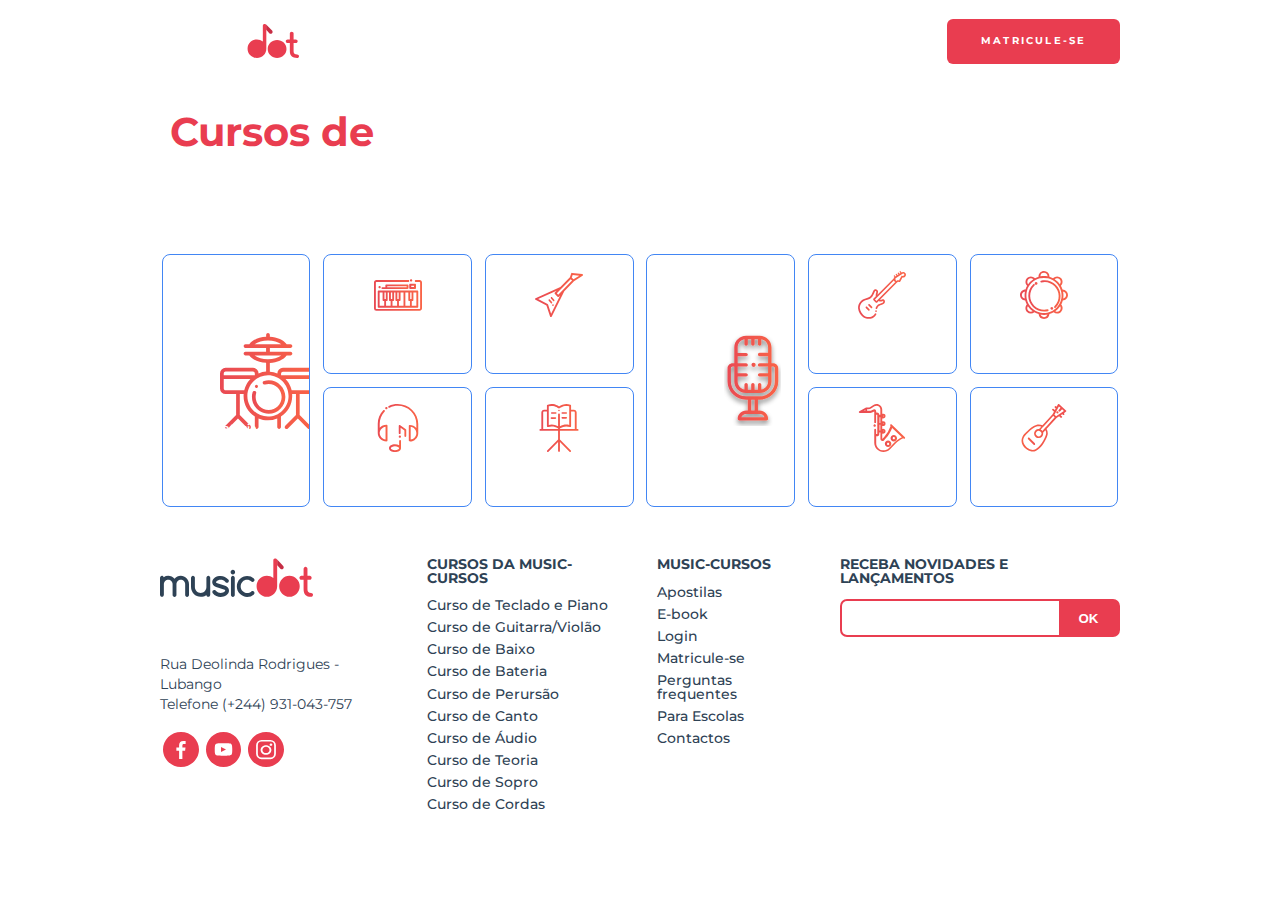
==== index.html @ e1599590 "Projecto-Final" ====
<!DOCTYPE html>
<html lang="pt">
<head>
    <meta charset="UTF-8">
    <meta http-equiv="X-UA-Compatible" content="IE=edge">
    <meta name="viewport" content="width=device-width, initial-scale=1.0">
    <title>Página Inicial</title>
    <link rel="icon" href="img/favicon.ico">
    <link rel="stylesheet" href="https://fonts.googleapis.com/css?family=Montserrat:300,400,500,
    600,700,&display=block">
    <link rel="stylesheet" href="css/reset.css">
    <link rel="stylesheet" href="css/cabecalho.css">
    <link rel="stylesheet" href="css/rodape.css">
    <link rel="stylesheet" href="css/form-newsletter.css">
    <link rel="stylesheet" href="css/container.css">
    <link rel="stylesheet" href="css/cursos.css">
</head>
<body>
    <header class="cabecalho container">
        <a href="index.html">
            <img src="./img/musicdot-logo-light.svg" class="cabecalho_logo" title="Ir para a página inicial da Curso-Music" alt="Music-Cursos">
        </a>

        <nav>
            <ul class="cabecalho_menu">
                <li class="cabecalho_item-menu"> <a href="sobre.html#contacto"> Contacto</a></li>
                <li class="cabecalho_item-menu"> <a href="sobre.html">Sobre</a></li>
                <li class="cabecalho_item-menu"> <a href="#">Entrar</a></li>
                <li class="cabecalho_item-menu cabecalho_item-menu--matricular"> <a href="#"> Matricule-se</a></li>
            </ul>
        </nav>
    </header>

    <main>
        <section class="cursos">
           <article class="cursos_chamada -largura-grande">
                <h1 class="chamada_titulo">
                    Cursos de <strong class="chamada_titulo-destaque">música</strong> 
                </h1>
                <p>
                    Comece agora e aprenda sua primeira música em 10 minutos!
                </p>
                <a href="cursos.html" class="chamda_cursos_matricula botao">Matricule-se</a>
            </article>
           <nav>
            <ul class="cursos_lista">
                <li class="curso-tecladopiano"><a href="cursos.html#teclado">Curso de tecldo e Piano</a></li>
                <li class="curso-violaoguitarra"><a href="#">Violão e Guitarra</a></li>
                <li class="curso-baixo"><a href="cursos.html#baixo">Baixo</a></li>
                <li class="curso-bateria curso-destaque"><a href="#">Bateria</a></li>
                <li class="curso-percussao"><a href="cursos.html#percussao">Percussão</a></li>
                <li class="curso-canto curso-destaque2"><a href="cursos.html#canto">Canto</a></li>
                <li class="curso-audio"><a href="cursos.html#audio">Áudio</a></li>
                <li class="curso-teoria"><a href="cursos.html#teoria">Teoria</a></li>
                <li class="curso-sopro"><a href="cursos.html#sopro">Sopro</a></li>
                <li class="curso-cordas"><a href="cursos.html#cordas">Cordas</a></li>
            </ul>
           </nav>
        </section>
    </main>

    <footer class="rodape container">
        <section class="rodape_seccao rodape_seccao-sobre">
            <img class="rodape_logo" src="./img/logo.svg" alt="Logo da Music-Cursos">

            <p class="rodape_infor-empresa">
                
                <br>
                
                <br>
                Rua	Deolinda Rodrigues	-	Lubango
                <br>
                Telefone	(+244)	931-043-757
            </p>

            <ul class="rodape_lista-midias-sociais">
                <li class="rodape_intem-midias-sociais">
                    <a	href="https://www.facebook.com/musicdotonline">
                        <img src="./img/footer-icone-facebook.svg" alt="Music-Cursos no Facebook">
                    </a> 
                </li>
                <li class="rodape_intem-midias-sociais">
                    <a href="https://www.youtube.com/user/musicdotonline">
                        <img src="./img/footer-icone-youtube.svg" alt="Music-Cursos no YouTube">
                    </a>
                </li>
                <li class="rodape_intem-midias-sociais">
                    <a href="https://www.instagram.com/musicdotonline/">
                        <img src="./img/footer-icone-instagram.svg" alt="Instagram">
                    </a>
                </li>
            </ul>
        </section>

        <section class="rodape_seccao rodape_seccao-cursos">
                <h2 class="rodape_titulo">Cursos da Music-Cursos</h2>
                <nav>
                    <ul>
                        <li class="rodape_item-lista"><a href="#">Curso de Teclado e Piano</a></li>
                        <li class="rodape_item-lista"><a href="#">Curso de Guitarra/Violão</a></li>
                        <li class="rodape_item-lista"><a href="#">Curso de Baixo</a></li>
                        <li class="rodape_item-lista"><a href="#">Curso de Bateria</a></li>
                        <li class="rodape_item-lista"><a href="#">Curso de Perursão</a></li>
                        <li class="rodape_item-lista"><a href="#">Curso de Canto</a></li>
                        <li class="rodape_item-lista"><a href="#">Curso de Áudio</a></li>
                        <li class="rodape_item-lista"><a href="#">Curso de Teoria</a></li>
                        <li class="rodape_item-lista"><a href="#">Curso de Sopro</a></li>
                        <li class="rodape_item-lista"><a href="#">Curso de Cordas</a></li>
                    </ul>
                </nav>
        </section>

        <section class="rodape_seccao rodape_seccao-links">
            <h2 class="rodape_titulo">Music-Cursos</h2>
            <nav>
                <ul>
                    <li class="rodape_item-lista"><a href="#">Apostilas</a></li>
                    <li class="rodape_item-lista"><a href="#">E-book</a></li>
                    <li class="rodape_item-lista"><a href="#">Login</a></li>
                    <li class="rodape_item-lista"><a href="#">Matricule-se</a></li>
                    <li class="rodape_item-lista"><a href="#">Perguntas frequentes</a></li>
                    <li class="rodape_item-lista"><a href="#">Para Escolas</a></li>
                    <li class="rodape_item-lista"><a href="#">Contactos</a></li>
                </ul>
            </nav>
        </section>

        <section class="rodape_seccao rodape_seccao-newsletter">
            <h2 class="rodape_titulo">
                Receba novidades e lançamentos
            </h2>

            <form action="#" method="get" class="form-newsletter">
                <label for="form-newsletter_label" class="form-newsletter_label">
                    Seu email
                </label>
                <input id="email-newsletter" name="email-newsletter" type="email" class="form-newsletter_campo">
                <button type="submit" class="form-newsletter_botao">
                    OK
                </button>
            </form>
        </section>
    </footer>
</body>
</html>
---- css/cabecalho.css ----
.cabecalho {
    position: absolute;
    top: 0;
    width: 100%;
    box-sizing: border-box;

    text-align:center;
    font-size: 0.6rem;
    font-weight: bold;
    text-transform: uppercase;
    letter-spacing: 0.23em;
    color: #fff;
}

.cabecalho_logo {
    padding: 1.5em 0;
    width: 14.5em;
}

.cabecalho_menu {
    background-color: #272B3A87;
    display: flex;
    justify-content: space-evenly;
    flex-wrap: wrap;
}

.cabecalho_item-menu {
    display: inline-block;
}

.cabecalho_item-menu a {
    display: inline-block;
    padding: 1.86em 1.42em;
}

@media (min-width: 640px) {
    .cabecalho {
        padding-top: 0;
        padding-bottom: 0;
        display: flex;
        justify-content: space-between;
        align-items: center;
    }
    .cabecalho_logo {
        padding: 2.5em 0;
    }
    .cabecalho_menu {
        background-color: transparent;
    }
}

@media (min-width: 770px) {
.cabecalho_item-menu--matricular {
    margin-left: 1.42em;

    border-radius: 6px;
    background-color: #e93d50;
}
.cabecalho_item-menu--matricular a {
    padding: 1.8em 3.5em;
}
}
---- css/rodape.css ----
.rodape {
    text-align: center;
    font-size: 0.7rem;
    padding-top: 2em;
    padding-bottom: 2em;
}

.rodape_logo {
    width: 11.25em;
    margin-bottom: 1em;
}

.rodape_lista-midias-sociais {
    display: flex;
    justify-content: center;
}

.rodape_infor-empresa {
    line-height: 1.5;
}

.rodape_lista-midias-sociais {
    display: flex;
    justify-content: center;
    margin-top: 1em;
}
.rodape_intem-midias-sociais {
    width: 2.62em;
    margin: 0.25em;
}

.rodape_intem-midias-sociais img {
    width: 100%;
}

.rodape_titulo {
    margin-bottom: 1em;
    font-size: 1.45em;
    font-weight: bold;
    text-transform: uppercase;
}

.rodape_item-lista {
    font-weight: 500;
    margin: 0.625em 0;
}

@media (max-width: 640px) {
    .rodape_seccao + .rodape_seccao {
        margin-top: 2em;
    }
}

@media (min-width: 640px) and (max-width: 1200px) {
    .rodape {
        display: flex;
        flex-wrap: wrap;
        justify-content: space-between;
        font-size: 1rem;
    }

    .rodape_seccao-sobre, .rodape_seccao-cursos,
    .rodape_seccao-links, .rodape_seccao-newsletter {
        width: 45%;
    }

    .rodape_seccao-cursos {
        order: 1;
        margin: 0;
    }

    .rodape_seccao-links {
        order: 2;
        margin: 0;
    }

    .rodape_seccao-sobre {
        order: 3;
        margin-top: 2em;
    }

    .rodape_seccao-newsletter {
        order: 4;
        margin-top: 2em;
    }
}

@media (min-width: 1200px) {
    .rodape {
        display: flex;
        justify-content: space-between;
        font-size: 0.85rem;
        text-align: left;
    }

    .rodape_titulo {
        font-size: 1em;
    }

    .rodape_lista-midias-sociais {
        justify-content: left;
    }

    .rodape_seccao {
        margin-top: 0;
    }

    .rodape_seccao + .rodape_seccao {
        margin-left: 2em;
    }
}
---- css/form-newsletter.css ----
.form-newsletter {
    display: flex;
    width: 100%;
    overflow: hidden;
    box-sizing: border-box;

    border-radius: 7px;
    border: 2px solid #e93d50;
    background-color: #e93d50;
}

.form-newsletter_label {
    position: absolute;
    left: -10000px;
    width: 1px;
    height: 1px;
    overflow: hidden;
}

.form-newsletter_campo {
    padding: .6rem .4rem;
    flex-grow: 1;
    border: none;
}

.form-newsletter_botao {
    flex-grow: 1;
    border: none;
    text-transform: uppercase;
    font-weight: 600;
    background-color: #e93d50;
    color: #fff;
}
---- css/container.css ----
.container {
    padding-left: 5%;
    padding-right: 5%;
}

@media (min-width: 1066px){
    .container {
        padding-left: calc((100% - 960px)/2);
        padding-right: calc((100% - 960px)/2);
    }
}

@media (min-width: 1440px) {
    .container {
        padding-left: calc((100% - 1440x)/2);
        padding-right: calc((100% - 1440px)/2);
    }
}
---- css/cursos.css ----
.-largura-maxima {
    width: 100%;
}

.-largura-grande {
    width: 80%;
}

.botao {
    font-size: .8rem;
    font-weight: 500;
    letter-spacing: 2.9px;
    text-transform: uppercase;
    padding: 1rem 40px;
    margin-top: .5rem;
    margin-bottom: .5rem;
    border-radius: 6px;
    transition: .25s;
}

.botao:hover {
    transform: translate(0, .22rem);
    transition: .25s;
}

.cursos {
    color: #fff;
    text-align: center;
background-image: url(../img/home-background-mobile.png);
background-size: cover;
padding-top: 9.5rem;
display: flex;
flex-direction: column;
align-items: center;
}

.cursos_chamada {
    display: flex;
    flex-direction: column;
    align-items: center;
}

.chamada_titulo {
    color: #e93d50;
    font-weight: 700;
    font-size: 1.2rem;
    margin-bottom: .3rem;
}

.chamada_titulo-destaque {
    color: #fff;
}

.cursos p {
    font-weight: 500;
    line-height: 1.3;
    margin: 1rem 0;
}

.chamda_cursos_matricula {
    color: #fff;
    background-color: #e93d50;
}

.cursos_lista {
    font-size: .7rem;
    font-weight: 600;
    margin-top: 1rem;
    margin-bottom: 1rem;
    display: grid;
    grid-template-columns: 7rem 7rem;
    grid-template-rows: repeat(5, 4.5rem);
    grid-gap: .5rem;
    text-align: center;
}

.cursos_lista li {
    border: 1px solid #4286f4;
    border-radius: 8px;
    box-sizing: border-box;
    display: flex;
    justify-content: space-around;
    align-items: center;
    background-repeat: no-repeat;
    background-size: 2rem 2rem;
    background-position: top .6rem center;
    padding-top: 2.5rem;
    transition: .25s;

}

.cursos_lista li:hover {
    transform: translate(0, .22rem);
    background-color: rgba (66, 134, 244, 0.337);
    transition: .25s;
}

.curso-tecladopiano {
    background-image: url("../img/icone-teclado-piano.svg");
}

.curso-violaoguitarra {
    background-image: url("../img/icones-violao-guitarra.svg");
}

.curso-baixo {
    background-image: url("../img/icones-baixo.svg");
}

.curso-bateria {
    background-image: url("../img/icones-bateria.svg");
}

.curso-percussao {
    background-image: url("../img/icones-percussao.svg");
}

.curso-canto {
    background-image: url("../img/icones-canto.svg");
}

.curso-audio {
    background-image: url("../img/icones-audio.svg");
}

.curso-teoria {
    background-image: url("../img/icones-teoria.svg");
}

.curso-sopro {
    background-image: url("../img/icones-sopro.svg");
}

.curso-cordas {
    background-image: url("../img/icone-cordas.svg");
}

.cursos_lista img {
    width: 2rem;
    height: 2rem;
    margin-bottom: 5px;
}

@media (min-width: 768px) {
    .cursos {
        padding: 6rem 5% 0;
        background-image: url(../img/home-background.png);
    }
    .cursos_chamada {
        width: 300px;
        align-items: center;
        align-self: flex-start;
        text-align: left;
    }

    .chamda_cursos_matricula {
        display: none;
    }

    .cursos_lista {
        grid-template-columns: repeat(5, 7rem);
        grid-template-rows: 5.5rem 5.5rem 5.5rem;
        gap: .8rem;
    }

    .cursos_lista li {
        background-repeat: no-repeat;
        background-size: 2rem 2rem;
        background-position: top 1rem center;
        padding-top: 2.5rem;
    }

    .cursos_lista .curso-destaque {
        order: -1;
        grid-area: 1/1/span 3/3;
        padding-top: 5.5rem;
        background-size: 6rem 6rem;
        background-position: top 3.6rem center;
    }

}

@media (min-width: 1200px) {
    .cursos {
        padding: 7rem 10% 0;
    }

    .cursos_chamada {
        width: 450px;
    }

    .chamada_titulo {
        font-size: 2.5rem;
    }

    .cursos_lista {
        grid-template-columns: repeat(6, 9.3rem);
        grid-template-rows: 7.5rem 7.5rem;
        margin-top: 1.5rem;
        margin-bottom: 1.5rem;
    }
    .cursos_lista li {
        background-repeat: no-repeat;
        background-size: 3rem 3rem;
        background-position: top 1rem center;
        padding-top: 2.5rem;
    }

    .cursos_lista .curso-destaque {
        order: -1;
        grid-area: 1/1/span 2/2;
        padding-top: 6rem;
        background-size: 6rem 6rem;
        background-position: 3.6rem center;
    }

    .cursos_lista .curso-destaque2 {
        order: -1;
        grid-area: 1/4/span 2/5;
        padding-top: 6rem;
        background-size: 6rem 6rem;
        background-position: 3.6rem center;
    }

    .cursos_lista p {
        font-size: .9rem;
    }

    .curso-destaque2 .imagem-destaque2 {
        width: 6rem;
        height: 6rem;
        margin-bottom: .8rem;
    }
}

@media (min-width: 1440px) {
    .cursos_lista {
        grid-template-columns: repeat(6, 11rem);

    }
}

@media (min-width: 1600px) {
    .cursos_lista {
        grid-template-columns: repeat(6, 13rem);
    }

    .cursos_lista img {
        width: 3rem;
        height: 3rem;
        margin-bottom: 10px;
    }
}
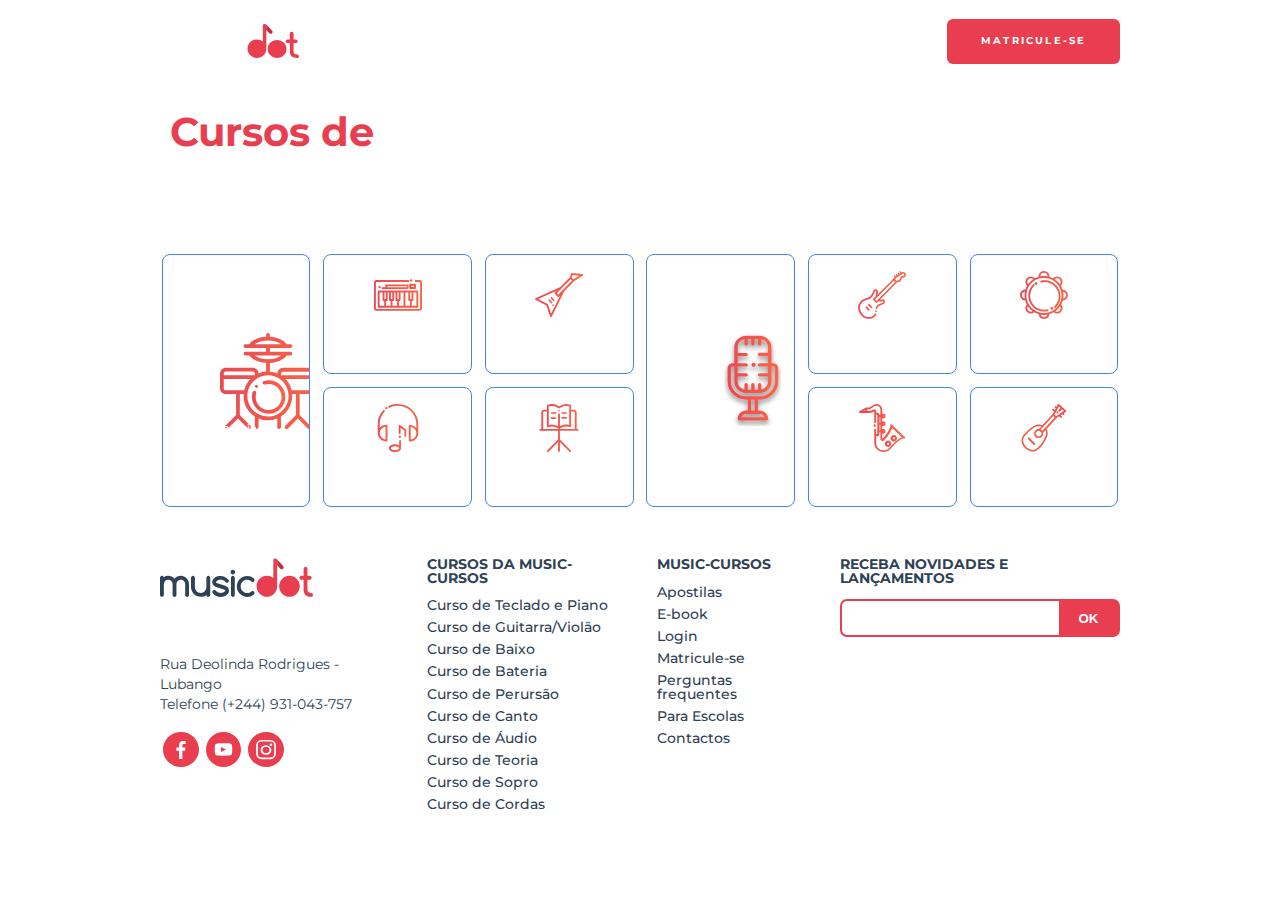
==== commit 58db38ba: "actualizacao" ====
--- a/index.html
+++ b/index.html
@@ -25,8 +25,8 @@
             <ul class="cabecalho_menu">
                 <li class="cabecalho_item-menu"> <a href="sobre.html#contacto"> Contacto</a></li>
                 <li class="cabecalho_item-menu"> <a href="sobre.html">Sobre</a></li>
-                <li class="cabecalho_item-menu"> <a href="#">Entrar</a></li>
-                <li class="cabecalho_item-menu cabecalho_item-menu--matricular"> <a href="#"> Matricule-se</a></li>
+                <li class="cabecalho_item-menu"> <a href="./matricula-entrar/entrar.html">Entrar</a></li>
+                <li class="cabecalho_item-menu cabecalho_item-menu--matricular"> <a href="./matricula-entrar/matricula.html"> Matricule-se</a></li>
             </ul>
         </nav>
     </header>
@@ -47,7 +47,7 @@
                 <li class="curso-tecladopiano"><a href="cursos.html#teclado">Curso de tecldo e Piano</a></li>
                 <li class="curso-violaoguitarra"><a href="#">Violão e Guitarra</a></li>
                 <li class="curso-baixo"><a href="cursos.html#baixo">Baixo</a></li>
-                <li class="curso-bateria curso-destaque"><a href="#">Bateria</a></li>
+                <li class="curso-bateria curso-destaque"><a href="cursos.html#bateria">Bateria</a></li>
                 <li class="curso-percussao"><a href="cursos.html#percussao">Percussão</a></li>
                 <li class="curso-canto curso-destaque2"><a href="cursos.html#canto">Canto</a></li>
                 <li class="curso-audio"><a href="cursos.html#audio">Áudio</a></li>
